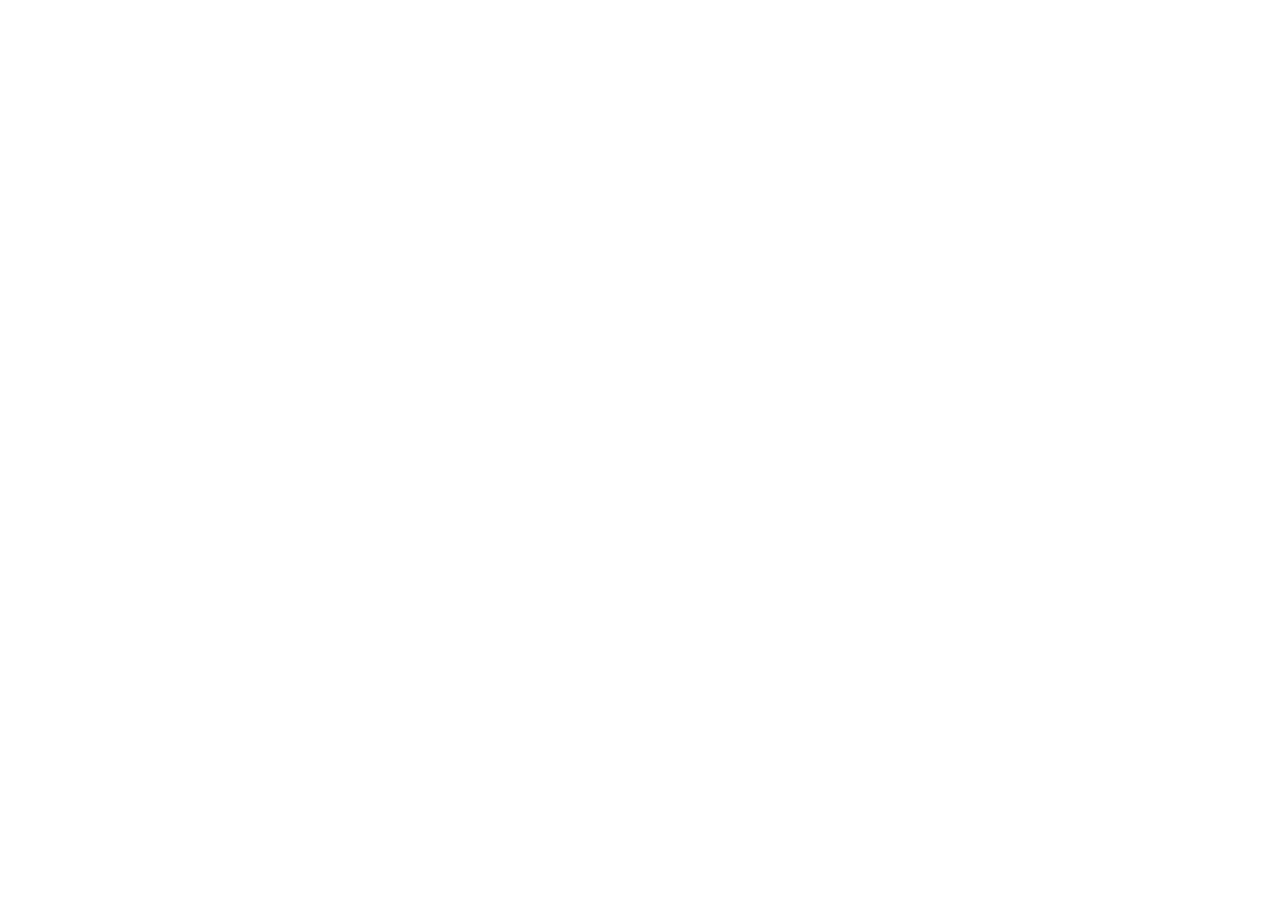
==== English/index.html @ a5859d83 "style: apply monitor scaling and positioning fixes to English layout to match French and German" ====
<!DOCTYPE html>
<html lang="es">
<head>
  <meta charset="UTF-8">
  <meta name="viewport" content="width=device-width, initial-scale=1.0">
  <!-- Permisos para dispositivos móviles -->
  <meta name="permissions" content="microphone">
  <meta name="mobile-web-app-capable" content="yes">
  <title>Spelling Bee 🐝</title>
  <link rel="preconnect" href="https://fonts.googleapis.com">
  <link rel="preconnect" href="https://fonts.gstatic.com" crossorigin>
  <link href="https://fonts.googleapis.com/css2?family=Outfit:wght@400;600;700;800;900&family=Space+Grotesk:wght@500;700&display=swap" rel="stylesheet">
  <script src="https://cdn.tailwindcss.com"></script>
  <script src="https://unpkg.com/react@18/umd/react.development.js" crossorigin></script>
  <script src="https://unpkg.com/react-dom@18/umd/react-dom.development.js" crossorigin></script>
  <script src="https://unpkg.com/@babel/standalone/babel.min.js"></script>
  <script src="https://code.responsivevoice.org/responsivevoice.js"></script>
  <script src="https://cdn.jsdelivr.net/npm/microsoft-cognitiveservices-speech-sdk@latest/distrib/browser/microsoft.cognitiveservices.speech.sdk.bundle-min.js"></script>
  <link rel="stylesheet" href="css/style.css?v=3.5">
</head>
<body>
  <div id="root"></div>
  <script src="js/app.js?v=3.9" defer></script>
  <script id="layout-config-data" type="application/json">
    {
      "hero": {
        "x": -193,
        "y": -135,
        "scale": 1.32
      },
      "cards": {
        "x": 27,
        "y": -110,
        "scale": 1.1
      },
      "bee": {
        "x": 528,
        "y": 525,
        "scale": 0.6
      },
      "designedWidth": 1440
    }
  </script>
</body>
</html>
---- English/css/style.css ----
@keyframes float {
  0%, 100% {
    transform: translateY(0px) rotate(0deg);
  }
  50% {
    transform: translateY(-10px) rotate(2deg);
  }
}

@keyframes wiggle {
  0%, 100% {
    transform: rotate(0deg);
  }
  25% {
    transform: rotate(1deg);
  }
  75% {
    transform: rotate(-1deg);
  }
}

.bee-container:hover .bee-emoji {
  animation: float 1s ease-in-out infinite, wiggle 0.5s ease-in-out infinite;
}

.hamburger-line {
  transition: all 0.3s ease;
}

.hamburger-open .hamburger-line:nth-child(1) {
  transform: rotate(45deg) translate(5px, 5px);
}

.hamburger-open .hamburger-line:nth-child(2) {
  opacity: 0;
}

.hamburger-open .hamburger-line:nth-child(3) {
  transform: rotate(-45deg) translate(7px, -6px);
}

@keyframes beeFloat {
  0%, 100% {
    transform: translateY(0px) rotate(0deg);
  }
  50% {
    transform: translateY(-15px) rotate(3deg);
  }
}

.animate-bee-float {
  animation: beeFloat 6s ease-in-out infinite;
}

@keyframes beeWiggle {
  0%, 100% {
    transform: translateY(0px) rotate(0deg);
  }
  50% {
    transform: translateY(-6px) rotate(6deg);
  }
}

.animate-bee-wiggle {
  animation: beeWiggle 2.5s ease-in-out infinite;
}

@keyframes starsMoving {
  0% {
    transform: translateX(0%);
  }
  100% {
    transform: translateX(100%);
  }
}

.night-field {
  background: #000000;
  position: relative;
  overflow: hidden;
  animation: moveUniverse 90s ease-in-out infinite alternate;
  width: 100%;
  height: 100%;
  border-radius: 50%;
}

.night-field::before {
  content: '•                         •                         •                         •                         •                         •                         • •                         •                         •                         •                         •                         •                         •\A\A               •                         •                         •                         •                         •                         •               •                         •                         •                         •                         •                         •\A\A•                         •                         •                         •                         •                         •                         • •                         •                         •                         •                         •                         •                         •\A\A                         •                         •                         •                         •                         •                         •                         •                         •                         •                         •                         •\A\A•                         •                         •                         •                         • •                         •                         •                         •                         •\A\A               •                         •                         •                         •                         •               •                         •                         •                         •                         •\A\A•                         •                         •                         •                         •                         •                         • •                         •                         •                         •                         •                         •                         •\A\A                         •                         •                         •                         •                         •                         •                         •                         •                         •                         •                         •\A\A•                         •                         •                         •                         •                         • •                         •                         •                         •                         •                         •\A\A               •                         •                         •                         •                         •               •                         •                         •                         •                         •\A\A•                         •                         •                         •                         •                         •                         • •                         •                         •                         •                         •                         •                         •\A\A                         •                         •                         •                         •                         •                         •                         •                         •                         •                         •                         •\A\A•                         •                         •                         •                         • •                         •                         •                         •                         •\A\A               •                         •                         •                         •                         •               •                         •                         •                         •                         •\A\A•                         •                         •                         •                         •                         •                         • •                         •                         •                         •                         •                         •                         •\A\A                         •                         •                         •                         •                         •                         •                         •                         •                         •                         •                         •\A\A•                         •                         •                         •                         •                         • •                         •                         •                         •                         •                         •\A\A               •                         •                         •                         •                         •               •                         •                         •                         •                         •\A\A•                         •                         •                         •                         •                         •                         • •                         •                         •                         •                         •                         •                         •\A\A                         •                         •                         •                         •                         •                         •                         •                         •                         •                         •                         •\A\A•                         •                         •                         •                         • •                         •                         •                         •                         •\A\A               •                         •                         •                         •                         •               •                         •                         •                         •                         •\A\A•                         •                         •                         •                         •                         •                         • •                         •                         •                         •                         •                         •                         •\A\A                         •                         •                         •                         •                         •                         •                         •                         •                         •                         •                         •\A\A•                         •                         •                         •                         •                         • •                         •                         •                         •                         •                         •\A\A               •                         •                         •                         •                         •               •                         •                         •                         •                         •\A\A•                         •                         •                         •                         •                         •                         • •                         •                         •                         •                         •                         •                         •\A\A                         •                         •                         •                         •                         •                         •                         •                         •                         •                         •                         •\A\A•                         •                         •                         •                         • •                         •                         •                         •                         •\A\A               •                         •                         •                         •                         •               •                         •                         •                         •                         •\A\A•                         •                         •                         •                         •                         •                         • •                         •                         •                         •                         •                         •                         •\A\A                         •                         •                         •                         •                         •                         •                         •                         •                         •                         •                         •';
  position: absolute;
  top: 0%;
  left: 0%;
  width: 100%;
  height: 100%;
  font-size: 0.6rem;
  color: white;
  opacity: 0.8;
  animation: starsMoving 120s linear infinite;
  pointer-events: none;
  white-space: pre;
  text-shadow: 0 0 6px rgba(255, 255, 255, 0.6);
  z-index: 1;
  line-height: 2;
}

@keyframes starsMoving {
  0% {
    transform: translateX(0%);
  }
  100% {
    transform: translateX(45%);
  }
}

.night-field::after {
  content: '';
  position: absolute;
  bottom: 0;
  left: 0;
  width: 100%;
  height: 25%;
  background: linear-gradient(to top, #4a7c23 0%, #4a7c23 70%, #5d8f2a 100%);
  border-radius: 0 0 50% 50%;
  z-index: 3;
  display: block;
}

@keyframes grassSway {
  0%, 100% {
    transform: translateY(0px) rotate(0deg);
  }
  25% {
    transform: translateY(-2px) rotate(0.5deg);
  }
  50% {
    transform: translateY(-1px) rotate(-0.5deg);
  }
  75% {
    transform: translateY(-3px) rotate(0.3deg);
  }
}

@keyframes modalGrow {
  0% {
    transform: scale(0.3);
    opacity: 0;
  }
  50% {
    transform: scale(1.05);
    opacity: 0.8;
  }
  100% {
    transform: scale(1);
    opacity: 1;
  }
}

@keyframes slideInRight {
  from {
    transform: translateX(100%);
    opacity: 0;
  }
  to {
    transform: translateX(0);
    opacity: 1;
  }
}

@keyframes fadeIn {
  from { opacity: 0; }
  to { opacity: 1; }
}

@keyframes slideUp {
  from {
    transform: translateY(50px);
    opacity: 0;
  }
  to {
    transform: translateY(0);
    opacity: 1;
  }
}

@keyframes menuSlideUp {
  from { transform: translateY(10px); opacity: 0; }
  to { transform: translateY(0); opacity: 1; }
}
@keyframes menuSlideDown {
  from { transform: translateY(-10px); opacity: 0; }
  to { transform: translateY(0); opacity: 1; }
}

.animate-slideUp {
  animation: menuSlideUp 0.2s ease-out forwards;
}
.animate-slideDown {
  animation: menuSlideDown 0.2s ease-out forwards;
}

.help-button-container {
  position: fixed;
  bottom: 20px;
  right: 20px;
  z-index: 1000;
  transition: all 0.3s cubic-bezier(0.175, 0.885, 0.32, 1.275);
}

.help-button-docked {
  right: -30px;
  opacity: 0.6;
}

.help-button-docked:hover {
  right: -10px;
  opacity: 1;
}

.help-option-btn {
  transition: all 0.2s ease;
}

.help-option-btn:hover {
  transform: scale(1.05);
}

:root {
  --bg-image: url('../img/noche.png');
  --bg-opacity: 1;
  --effect-speed: 1;
  --bee-opacity: 1;
  --sparkles-brightness: 1;
  --sky-opacity: 1;
}

/* === PIXEL-PERFECT PREMIUM MOCKUP STYLE SYSTEM === */

@keyframes moveUniverse {
  0% { background-position: center bottom; background-size: cover; transform: scale(1); }
  50% { background-position: center top; background-size: cover; transform: scale(1.06); }
  100% { background-position: center bottom; background-size: cover; transform: scale(1); }
}

@keyframes moveUniverseMobile {
  0% { background-position: center center; background-size: cover; transform: scale(1); }
  50% { background-position: center center; background-size: cover; transform: scale(1.1); }
  100% { background-position: center center; background-size: cover; transform: scale(1); }
}

.spelling-home-bg {
  background-color: #000000;
  font-family: 'Outfit', sans-serif;
  overflow-x: hidden;
  position: relative;
  color: #ffffff;
  min-height: 100vh;
  isolation: isolate;
}

.spelling-home-bg::after {
  content: '';
  position: fixed;
  inset: 0;
  background-image: var(--bg-image);
  background-size: cover;
  background-position: center bottom;
  background-repeat: no-repeat;
  opacity: var(--bg-opacity);
  animation: moveUniverse calc(150s / var(--effect-speed)) linear infinite alternate;
  z-index: -1;
  pointer-events: none;
  /* GPU hardware acceleration to completely eliminate mobile scroll tick/flicker */
  transform: translate3d(0, 0, 0);
  will-change: transform;
  -webkit-backface-visibility: hidden;
  backface-visibility: hidden;
}

@media (max-width: 1023px) {
  .spelling-home-bg::after {
    bottom: -80px; /* Evite saltos/parpadeos en celular al ocultarse la barra de navegación */
    background-position: center center;
    background-size: cover;
    animation: moveUniverseMobile calc(150s / var(--effect-speed)) linear infinite alternate;
    /* Disable scale transform on mobile to completely prevent WebKit layers collision and missing texts */
    transform: none !important;
    will-change: auto;
  }
}

/* Ambient Glow behind right panel */
.spelling-home-bg::before {
  content: '';
  position: fixed;
  inset: 0;
  background: radial-gradient(circle at 80% 50%, rgba(139, 92, 246, 0.08) 0%, transparent 50%),
              radial-gradient(circle at 20% 80%, rgba(38, 198, 218, 0.05) 0%, transparent 45%);
  pointer-events: none;
  z-index: 0;
}

.main-title {
  font-family: 'Outfit', sans-serif;
  font-weight: 900;
  letter-spacing: 0.03em;
  filter: drop-shadow(0 2px 15px rgba(255, 255, 255, 0.05));
  /* Force GPU rendering to prevent disappearing texts on mobile scrolling */
  transform: translate3d(0, 0, 0);
  -webkit-backface-visibility: hidden;
  backface-visibility: hidden;
}

/* Individual Nav Items Hover & Active Animation */
.nav-item-btn-glass {
  border-radius: 12px;
  border: 1px solid transparent;
  transition: all 0.3s cubic-bezier(0.165, 0.84, 0.44, 1);
}
.nav-item-btn-glass:hover,
.nav-item-btn-glass.active-nav-btn {
  background: var(--color-theme-alpha, rgba(255, 255, 255, 0.1));
  backdrop-filter: blur(10px);
  -webkit-backdrop-filter: blur(10px);
  border-color: var(--color-theme, rgba(255, 255, 255, 0.15));
  box-shadow: 0 4px 15px rgba(0, 0, 0, 0.2), 0 0 15px var(--color-theme-alpha, transparent);
  color: var(--color-theme, #ffffff) !important;
  text-shadow: 0 0 10px var(--color-theme-alpha, transparent);
}
.nav-item-btn-glass.active-nav-btn {
  transform: translateY(0) scale(1);
}
.nav-item-btn-glass:hover {
  transform: translateY(-2px) scale(1.05);
}

/* Active Nav Indicator */
.active-nav-indicator {
  position: relative;
  color: #ffffff !important;
}

/* Floating Capsule Header (Top Navigation) */
.floating-nav-capsule {
  background: rgba(255, 255, 255, 0.05);
  border: 1px solid rgba(255, 255, 255, 0.1);
  backdrop-filter: blur(24px);
  -webkit-backdrop-filter: blur(24px);
  border-radius: 20px;
  box-shadow: 0 10px 40px rgba(0, 0, 0, 0.3), inset 0 1px 0 rgba(255, 255, 255, 0.05);
  margin: 16px auto 0;
  width: calc(100% - 24px);
  max-width: 1400px;
  transition: all 0.4s cubic-bezier(0.165, 0.84, 0.44, 1);
}
/* Admin Button Glass Capsule */
.btn-admin-glass {
  background: rgba(255, 255, 255, 0.03);
  border: 1px solid rgba(255, 255, 255, 0.08);
  color: rgba(255, 255, 255, 0.85);
  padding: 7px 18px;
  font-family: 'Space Grotesk', sans-serif;
  font-weight: 700;
  font-size: 0.85rem;
  letter-spacing: 0.05em;
  border-radius: 9999px;
  display: flex;
  align-items: center;
  gap: 8px;
  transition: all 0.3s ease;
  cursor: pointer;
  backdrop-filter: blur(5px);
  -webkit-backdrop-filter: blur(5px);
}
.btn-admin-glass:hover {
  background: rgba(255, 255, 255, 0.1);
  border-color: #ffffff;
  color: #ffffff;
  box-shadow: 0 0 15px rgba(255, 255, 255, 0.15);
  transform: translateY(-1px);
}

/* Hero Glass Action Button (Pill Capsule) */
.btn-hero-contest-glass {
  background: rgba(255, 255, 255, 0.1);
  border: 1px solid rgba(255, 255, 255, 0.2);
  backdrop-filter: blur(20px);
  -webkit-backdrop-filter: blur(20px);
  box-shadow: 0 8px 32px 0 rgba(0, 0, 0, 0.37);
  color: #ffffff;
  padding: 20px 48px;
  font-family: 'Space Grotesk', sans-serif;
  font-weight: 800;
  font-size: 1.25rem;
  letter-spacing: 0.05em;
  border-radius: 9999px;
  display: flex;
  align-items: center;
  gap: 12px;
  transition: all 0.3s cubic-bezier(0.165, 0.84, 0.44, 1);
  cursor: pointer;
  width: fit-content;
}
.btn-hero-contest-glass:hover {
  border-color: #FFB300;
  color: #FFB300;
  box-shadow: 0 15px 35px rgba(255, 179, 0, 0.25), 0 0 20px rgba(255, 179, 0, 0.2);
  transform: translateY(-3px);
  background: rgba(255, 255, 255, 0.15);
}

/* 3D Bee Foreground Layer */
.pasture-bee-wrapper {
  position: absolute;
  bottom: 0;
  left: 0;
  width: 100%;
  height: 100%;
  z-index: 1005;
  pointer-events: none;
  background-image: url('../img/Abeja.png');
  background-size: cover;
  background-position: center bottom;
  background-repeat: no-repeat;
}

@media (min-width: 1024px) {
  .pasture-bee-wrapper {
    width: 100%;
    height: 100%;
    background-size: 38% auto;
    background-position: 12% 50%;
  }
}

/* Sleek Rounded Glassmorphic Cards (Right Menu Cards) */
.rounded-glass-card {
  background: rgba(255, 255, 255, 0.08);
  border: 1px solid rgba(255, 255, 255, 0.15);
  backdrop-filter: blur(24px);
  -webkit-backdrop-filter: blur(24px);
  box-shadow: 0 8px 32px 0 rgba(0, 0, 0, 0.37);
  border-radius: 20px;
  width: 100%;
  height: auto;
  min-height: 110px;
  padding: 16px 34px;
  display: flex;
  align-items: center;
  justify-content: space-between;
  gap: 16px;
  transition: all 0.4s cubic-bezier(0.165, 0.84, 0.44, 1);
  cursor: pointer;
  position: relative;
  overflow: hidden;
  animation: moveUniverse 90s ease-in-out infinite alternate;
}

/* Glowing hover border and shadows for each category */
.card-contest-glow {
  --color-theme: #BA68C8; /* Purple */
  --color-theme-alpha: rgba(186, 104, 200, 0.15);
}
.card-training-glow {
  --color-theme: #29B6F6; /* Blue */
  --color-theme-alpha: rgba(41, 182, 246, 0.15);
}
.card-instructions-glow {
  --color-theme: #26A69A; /* Green/Emerald */
  --color-theme-alpha: rgba(38, 166, 154, 0.15);
}
.card-winners-glow {
  --color-theme: #FFD54F; /* Gold */
  --color-theme-alpha: rgba(255, 213, 79, 0.15);
}

.rounded-glass-card:hover {
  transform: translateX(-6px) scale(1.01);
  border-color: var(--color-theme);
  box-shadow: 0 20px 45px rgba(0, 0, 0, 0.45), 
              0 0 25px var(--color-theme-alpha);
  background: rgba(12, 9, 30, 0.45);
}

/* Hexagonal Badge for Left Icon - Transparent Wrapper Container */
.badge-hex {
  width: 76px;
  height: 76px;
  display: flex;
  align-items: center;
  justify-content: center;
  transition: all 0.3s ease;
  flex-shrink: 0;
  position: relative;
}

/* No background, no border, no transform on outer container to prevent mismatch */
.rounded-glass-card:hover .badge-hex {
  background: none;
  border-color: transparent;
}

/* Physical image icon styling inside the hexagon - Balanced scale */
.badge-hex-img {
  position: absolute;
  top: 50%;
  left: 50%;
  transform: translate(-50%, -50%);
  width: 154px !important; /* Active colored hexagon will be 58px wide, beautifully proportioned */
  height: 103px !important;
  max-width: none !important;
  max-height: none !important;
  object-fit: contain;
  filter: drop-shadow(0 4px 8px rgba(0, 0, 0, 0.4));
  transition: all 0.4s cubic-bezier(0.165, 0.84, 0.44, 1);
}

/* Micro-animation: rotate, scale, and add vibrant neon theme-colored glow directly wrapping the PNG shape */
.rounded-glass-card:hover .badge-hex-img {
  transform: translate(-50%, -50%) scale(1.15) rotate(12deg);
  filter: drop-shadow(0 0 14px var(--color-theme)) drop-shadow(0 4px 10px rgba(0, 0, 0, 0.5));
}

/* Circle Arrow Button (Right) */
.arrow-circle {
  width: 48px;
  height: 48px;
  border-radius: 50%;
  border: 1px solid rgba(255,255,255,0.12);
  color: var(--color-theme);
  display: flex;
  align-items: center;
  justify-content: center;
  font-size: 1.25rem;
  transition: all 0.3s ease;
  flex-shrink: 0;
}

.rounded-glass-card:hover .arrow-circle {
  background: var(--color-theme);
  border-color: var(--color-theme);
  color: #000000;
  box-shadow: 0 0 8px var(--color-theme);
  transform: scale(1.08);
}

.card-title-txt {
  font-family: 'Space Grotesk', sans-serif;
  font-weight: 800;
  font-size: 1.75rem;
  color: var(--color-theme);
  letter-spacing: 0.02em;
  line-height: 1.1;
  margin-bottom: 6px;
  text-transform: uppercase;
  transition: all 0.3s ease;
}

.card-desc-txt {
  font-family: 'Outfit', sans-serif;
  font-weight: 500;
  font-size: 1.1rem;
  color: rgba(255,255,255,0.65);
  line-height: 1.35;
  transition: all 0.3s ease;
}

.rounded-glass-card:hover .card-desc-txt {
  color: rgba(255,255,255,0.85);
}

/* Sparkles twinkling star animation */
@keyframes floatStar {
  0%, 100% { opacity: 0.2; transform: translate(0, 0) scale(0.8); }
  50% { opacity: 0.95; transform: translate(var(--dx), var(--dy)) scale(1.3); filter: drop-shadow(0 0 4px rgba(255,255,255,0.8)); }
}

.star-element {
  position: absolute;
  background-color: #ffffff;
  border-radius: 50%;
  animation: floatStar calc(var(--speed) / var(--effect-speed)) ease-in-out infinite;
  pointer-events: none;
  opacity: calc(0.45 * var(--sky-opacity));
  z-index: 1;
}

/* Fireflies floating overlay */
@keyframes floatFirefly {
  0% { transform: translate(0, 0) scale(0.6); opacity: 0; filter: drop-shadow(0 0 5px #d4ff00); }
  15% { opacity: 0.85; filter: drop-shadow(0 0 15px #ffffff); }
  50% { opacity: 1; filter: drop-shadow(0 0 25px #ffffff); box-shadow: 0 0 10px #ffffff; }
  85% { opacity: 0.85; filter: drop-shadow(0 0 5px #d4ff00); }
  100% { transform: translate(var(--dx), var(--dy)) scale(1.15); opacity: 0; filter: drop-shadow(0 0 5px #d4ff00); }
}

.firefly-element {
  position: absolute;
  width: 5px;
  height: 5px;
  border-radius: 50%;
  background: radial-gradient(circle, #ffffff 0%, rgba(212,255,0,0) 80%);
  filter: drop-shadow(0 0 5px #d4ff00) drop-shadow(0 0 8px rgba(212,255,0,0.4)) brightness(var(--sparkles-brightness));
  animation: floatFirefly calc(var(--speed) / var(--effect-speed)) ease-in-out infinite;
  pointer-events: none;
  z-index: 2;
}

/* Comets Animation */
@keyframes shootingComet {
  0% { transform: translate(150vw, -50vh) rotate(35deg); opacity: 1; }
  15% { transform: translate(-50vw, 150vh) rotate(35deg); opacity: 0; }
  100% { transform: translate(-50vw, 150vh) rotate(35deg); opacity: 0; }
}

.comet-element {
  position: absolute;
  width: 250px;
  height: 3px;
  background: linear-gradient(90deg, rgba(255,255,255,1) 0%, rgba(255,255,255,0) 100%);
  border-radius: 50%;
  filter: drop-shadow(0 0 10px #ffffff) drop-shadow(0 0 20px #29B6F6);
  animation: shootingComet calc(var(--speed) / var(--effect-speed)) linear infinite;
  pointer-events: none;
  z-index: 1;
  opacity: calc(0 * var(--sky-opacity)); /* Uses animation opacity normally, but multiplied won't work in keyframes if it overrides. We will handle comet visibility in JS instead or use display:none via CSS variable. */
}

/* Bottom footer bar */
.footer-wrapper {
  background: transparent;
  border: none;
  height: 60px;
  display: flex;
  align-items: center;
  justify-content: center;
  z-index: 100;
  position: absolute;
  bottom: 12px;
  left: 0;
  width: 100%;
  padding: 0 24px;
  pointer-events: none;
}

@media (max-width: 1023px) {
  .footer-wrapper {
    position: relative;
    bottom: auto;
    margin-top: 32px;
    padding-bottom: 24px;
    height: auto;
  }
}

/* Bottom Capsules Styles */
.footer-quote-capsule {
  background: rgba(8, 6, 20, 0.4);
  border: 1px solid rgba(255, 255, 255, 0.08);
  backdrop-filter: blur(15px);
  -webkit-backdrop-filter: blur(15px);
  border-radius: 9999px;
  padding: 8px 24px;
  display: flex;
  align-items: center;
  justify-content: center;
  box-shadow: 0 10px 30px rgba(0, 0, 0, 0.25);
  pointer-events: auto;
}

.footer-quote {
  font-size: 0.82rem;
  font-family: 'Outfit', sans-serif;
  color: rgba(255,255,255,0.7);
  display: flex;
  align-items: center;
  gap: 6px;
}

.footer-quote span.qt {
  color: #FFD54F;
  font-size: 1.1rem;
  font-weight: 900;
}

.online-badge-capsule {
  background: rgba(8, 6, 20, 0.4);
  border: 1px solid rgba(255, 255, 255, 0.08);
  backdrop-filter: blur(15px);
  -webkit-backdrop-filter: blur(15px);
  border-radius: 9999px;
  padding: 8px 20px;
  display: flex;
  align-items: center;
  gap: 8px;
  font-family: 'Space Grotesk', sans-serif;
  font-weight: 700;
  font-size: 0.72rem;
  letter-spacing: 0.05em;
  color: rgba(255, 255, 255, 0.7);
  box-shadow: 0 10px 30px rgba(0, 0, 0, 0.25);
  pointer-events: auto;
}

@keyframes pulse-green {
  0% { transform: scale(0.95); box-shadow: 0 0 0 0 rgba(38, 166, 154, 0.7); }
  70% { transform: scale(1); box-shadow: 0 0 0 6px rgba(38, 166, 154, 0); }
  100% { transform: scale(0.95); box-shadow: 0 0 0 0 rgba(38, 166, 154, 0); }
}

.online-dot {
  width: 7px;
  height: 7px;
  border-radius: 50%;
  background-color: #26A69A;
  box-shadow: 0 0 8px #26A69A;
  animation: pulse-green 2s infinite;
}

/* Help Circular Button (Bottom Right) */
.help-circle-glass {
  width: 42px;
  height: 42px;
  border-radius: 50%;
  background: rgba(8, 6, 20, 0.4);
  border: 1px solid rgba(255, 255, 255, 0.08);
  backdrop-filter: blur(15px);
  -webkit-backdrop-filter: blur(15px);
  color: #ffffff;
  display: flex;
  align-items: center;
  justify-content: center;
  font-size: 1.1rem;
  font-weight: 700;
  box-shadow: 0 10px 30px rgba(0, 0, 0, 0.25);
  transition: all 0.3s ease;
  cursor: pointer;
  pointer-events: auto;
}
.help-circle-glass:hover {
  background: rgba(255, 255, 255, 0.1);
  border-color: #ffffff;
  transform: scale(1.08);
  box-shadow: 0 12px 35px rgba(255, 255, 255, 0.1);
}

/* Day Mode Overrides */
.day-mode .rounded-glass-card {
  background: rgba(0, 0, 0, 0.45) !important;
  border: 1px solid rgba(0, 0, 0, 0.6) !important;
}
.day-mode .rounded-glass-card:hover {
  background: rgba(0, 0, 0, 0.65) !important;
}
.day-mode .hero-text-sub {
  color: rgba(255,255,255,0.95) !important;
  text-shadow: 0 2px 8px rgba(0,0,0,0.9);
  font-weight: 800;
}
.day-mode .hero-text-desc {
  color: rgba(255,255,255,0.95) !important;
  text-shadow: 0 1px 6px rgba(0,0,0,0.8);
  font-weight: 600;
}

.day-mode .floating-nav-capsule {
  background: rgba(12, 10, 24, 0.35) !important;
  border-color: rgba(255, 255, 255, 0.15) !important;
  box-shadow: 0 10px 40px rgba(0, 0, 0, 0.2), inset 0 1px 0 rgba(255, 255, 255, 0.1) !important;
}

/* === MOBILE RESPONSIVE OPTIMIZATIONS === */
@media (max-width: 1023px) {
  /* Scale down the container spacing & paddings */
  .rounded-glass-card {
    padding: 12px 18px !important;
    min-height: 80px !important;
    gap: 12px !important;
    border-radius: 16px !important;
  }

  /* Make badge container smaller */
  .badge-hex {
    width: 48px !important;
    height: 48px !important;
  }

  /* Make the image inside the badge match the smaller badge size */
  .badge-hex-img {
    width: 90px !important;
    height: 60px !important;
  }

  /* Scale down the card title so long words (like INSTRUCTIONS, ENTRAÎNEMENT) fit */
  .card-title-txt {
    font-size: 1.3rem !important;
    margin-bottom: 2px !important;
  }

  /* Scale down description text to wrap nicely */
  .card-desc-txt {
    font-size: 0.85rem !important;
    line-height: 1.25 !important;
  }

  /* Make the action button more compact to save vertical space */
  .btn-hero-contest-glass {
    padding: 12px 24px !important;
    font-size: 1rem !important;
    gap: 8px !important;
  }

  /* Scale down the arrow circle */
  .arrow-circle {
    width: 32px !important;
    height: 32px !important;
    font-size: 0.95rem !important;
  }
}
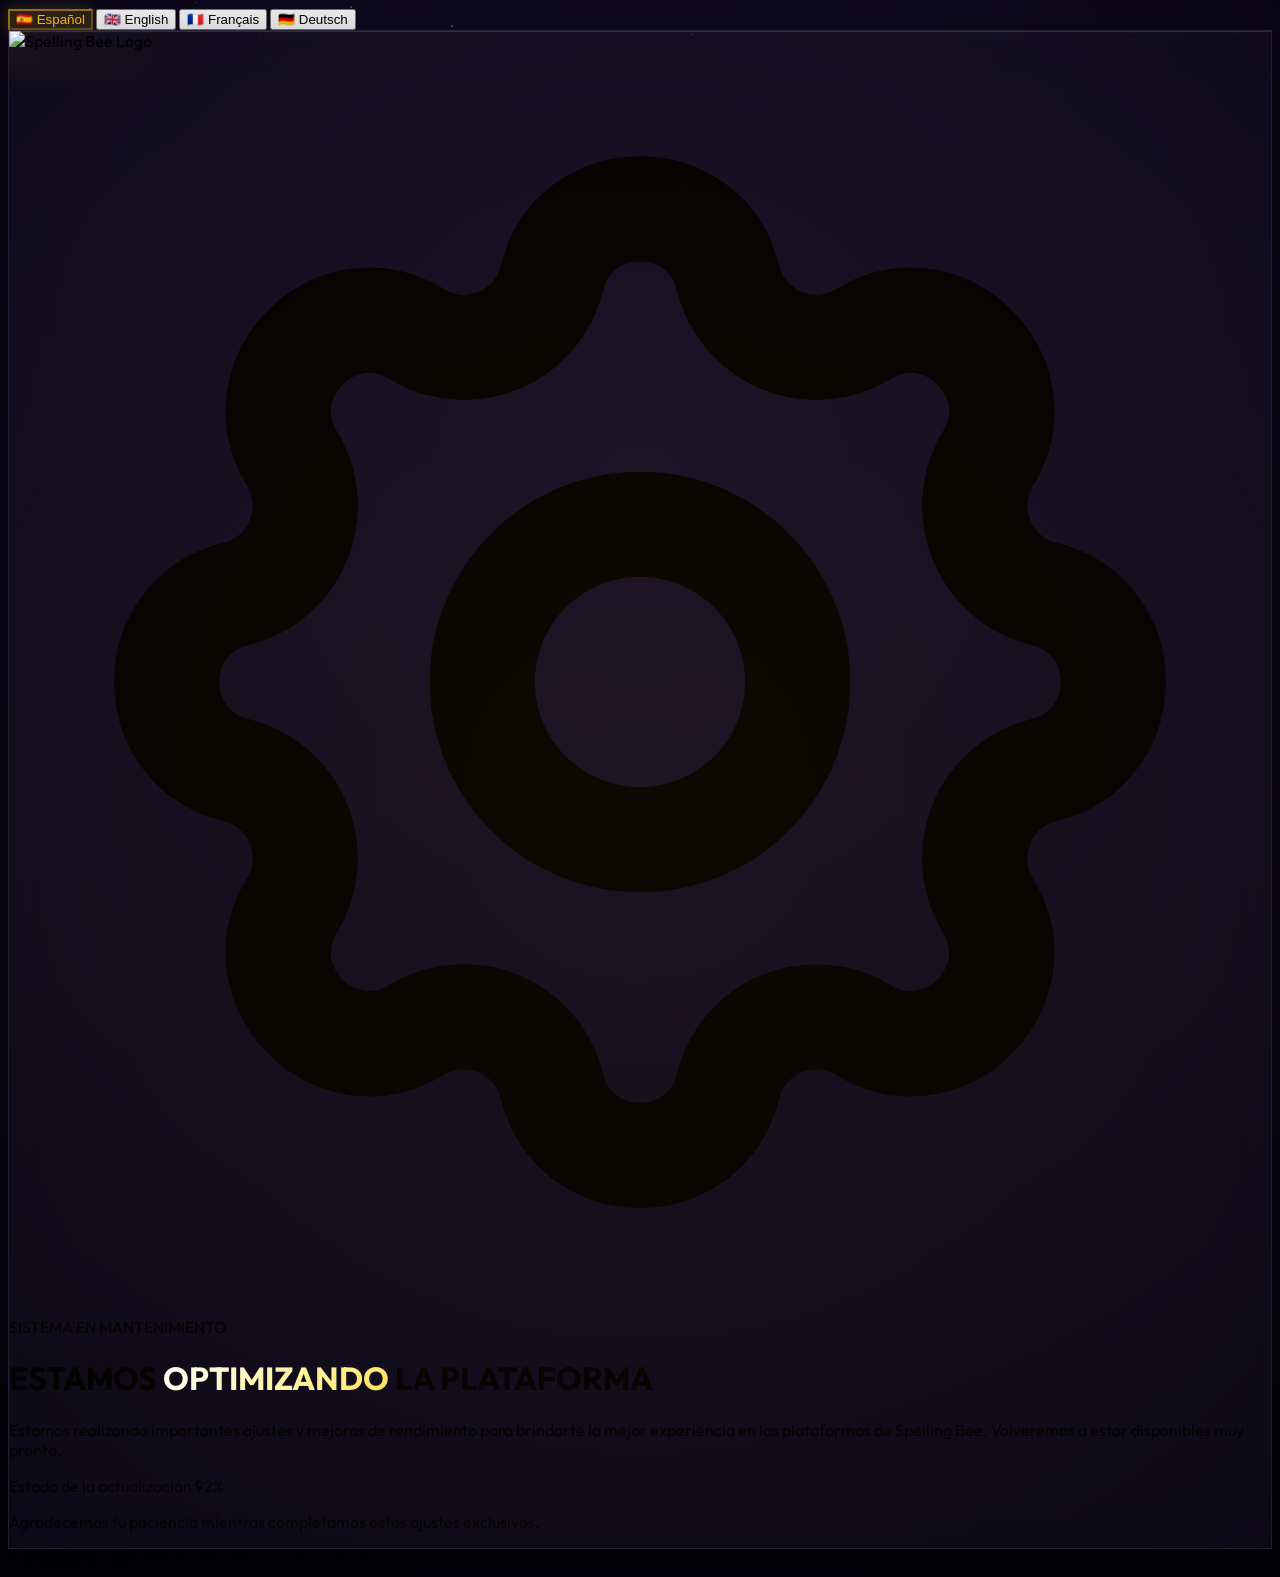
==== commit b66ae740: "chore: enable premium multilingual maintenance mode and secure subfolder redirects" ====
--- a/English/index.html
+++ b/English/index.html
@@ -2,44 +2,13 @@
 <html lang="es">
 <head>
   <meta charset="UTF-8">
-  <meta name="viewport" content="width=device-width, initial-scale=1.0">
-  <!-- Permisos para dispositivos móviles -->
-  <meta name="permissions" content="microphone">
-  <meta name="mobile-web-app-capable" content="yes">
-  <title>Spelling Bee 🐝</title>
-  <link rel="preconnect" href="https://fonts.googleapis.com">
-  <link rel="preconnect" href="https://fonts.gstatic.com" crossorigin>
-  <link href="https://fonts.googleapis.com/css2?family=Outfit:wght@400;600;700;800;900&family=Space+Grotesk:wght@500;700&display=swap" rel="stylesheet">
-  <script src="https://cdn.tailwindcss.com"></script>
-  <script src="https://unpkg.com/react@18/umd/react.development.js" crossorigin></script>
-  <script src="https://unpkg.com/react-dom@18/umd/react-dom.development.js" crossorigin></script>
-  <script src="https://unpkg.com/@babel/standalone/babel.min.js"></script>
-  <script src="https://code.responsivevoice.org/responsivevoice.js"></script>
-  <script src="https://cdn.jsdelivr.net/npm/microsoft-cognitiveservices-speech-sdk@latest/distrib/browser/microsoft.cognitiveservices.speech.sdk.bundle-min.js"></script>
-  <link rel="stylesheet" href="css/style.css?v=3.5">
+  <meta http-equiv="refresh" content="0; url=../index.html">
+  <title>Redirigiendo a Mantenimiento...</title>
+  <script>
+    window.location.href = "../index.html";
+  </script>
 </head>
-<body>
-  <div id="root"></div>
-  <script src="js/app.js?v=3.9" defer></script>
-  <script id="layout-config-data" type="application/json">
-    {
-      "hero": {
-        "x": -193,
-        "y": -135,
-        "scale": 1.32
-      },
-      "cards": {
-        "x": 27,
-        "y": -110,
-        "scale": 1.1
-      },
-      "bee": {
-        "x": 528,
-        "y": 525,
-        "scale": 0.6
-      },
-      "designedWidth": 1440
-    }
-  </script>
+<body style="background:#080512; color:white; font-family:sans-serif; text-align:center; padding-top:20vh;">
+  <p>Redirigiendo a la página de mantenimiento...</p>
 </body>
 </html>
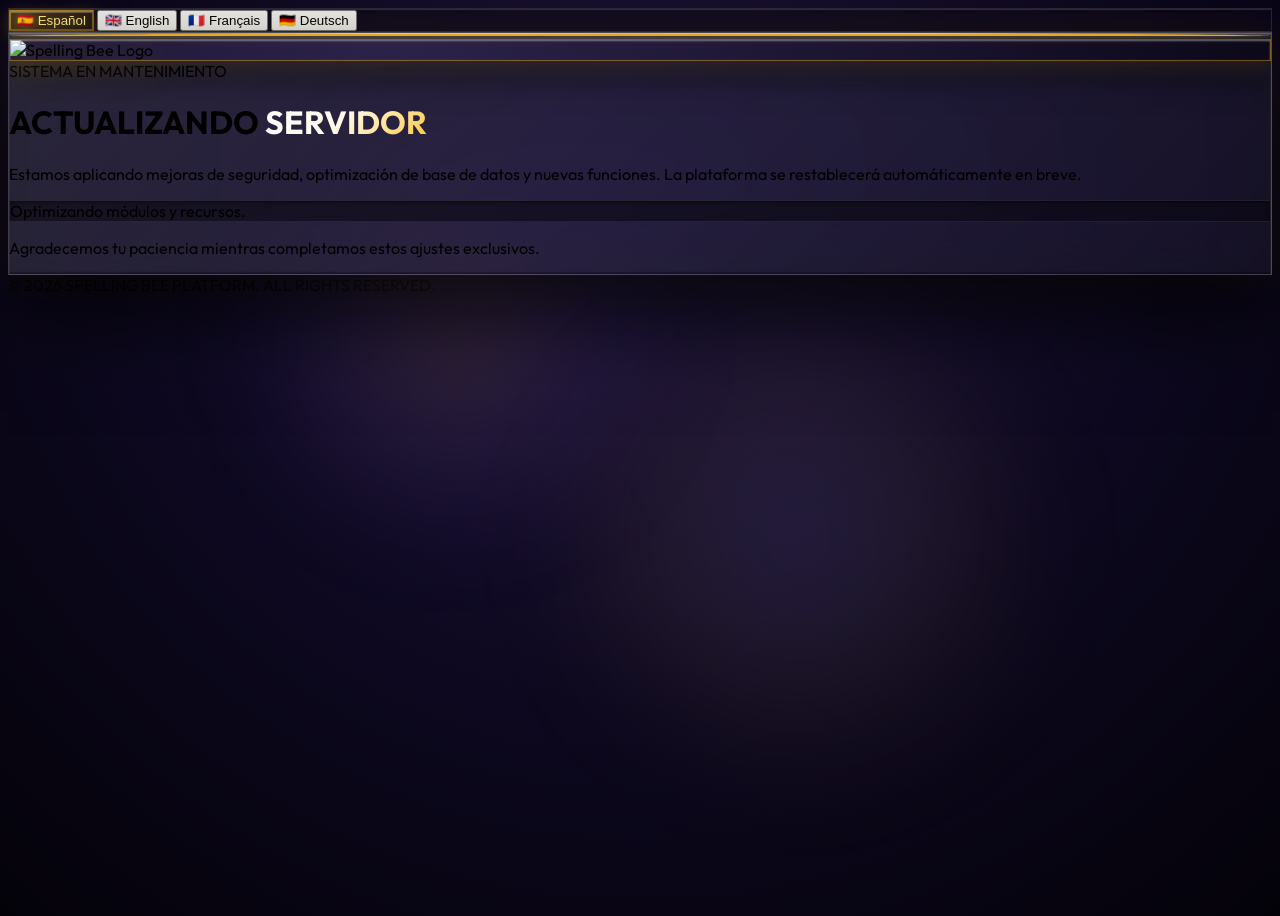
==== commit 66f62fd1: "style: implement Ceramic Glassmorphism aesthetic with specular highlights, multi-layer blur, and glo" ====
--- a/English/index.html
+++ b/English/index.html
@@ -2,13 +2,440 @@
 <html lang="es">
 <head>
   <meta charset="UTF-8">
-  <meta http-equiv="refresh" content="0; url=../index.html">
-  <title>Redirigiendo a Mantenimiento...</title>
+  <meta name="viewport" content="width=device-width, initial-scale=1.0">
+  <title>Mantenimiento en Curso | Spelling Bee 🐝</title>
+  <link rel="preconnect" href="https://fonts.googleapis.com">
+  <link rel="preconnect" href="https://fonts.gstatic.com" crossorigin>
+  <link href="https://fonts.googleapis.com/css2?family=Outfit:wght@300;400;600;700;800;900&family=Space+Grotesk:wght@500;700;800&display=swap" rel="stylesheet">
+  <script src="https://cdn.tailwindcss.com"></script>
+  <!-- Lucide Icons -->
+  <script src="https://unpkg.com/lucide@latest"></script>
+  
+  <style>
+    :root {
+      --gold-primary: #fbbf24;
+      --gold-glow: rgba(251, 191, 36, 0.45);
+      --ceramic-white: rgba(255, 255, 255, 0.08);
+    }
+
+    body {
+      font-family: 'Outfit', sans-serif;
+      background: radial-gradient(circle at 50% 20%, #1e153b 0%, #0d081f 55%, #040209 100%);
+      overflow-x: hidden;
+      min-height: 100vh;
+    }
+
+    /* Ambient Background Effects */
+    .star-bg {
+      position: absolute;
+      inset: 0;
+      pointer-events: none;
+      z-index: 0;
+      overflow: hidden;
+    }
+
+    .star {
+      position: absolute;
+      background-color: #ffffff;
+      border-radius: 50%;
+      opacity: 0.35;
+      animation: pulse var(--speed, 4s) ease-in-out infinite;
+    }
+
+    @keyframes pulse {
+      0%, 100% { transform: scale(1); opacity: 0.2; }
+      50% { transform: scale(2); opacity: 0.9; }
+    }
+
+    .firefly {
+      position: absolute;
+      width: 5px;
+      height: 5px;
+      background: rgba(251, 191, 36, 0.85);
+      border-radius: 50%;
+      filter: blur(1px);
+      box-shadow: 0 0 12px rgba(251, 191, 36, 1), 0 0 24px rgba(251, 191, 36, 0.6);
+      animation: floatUp var(--speed, 10s) ease-in-out infinite;
+      opacity: 0;
+    }
+
+    @keyframes floatUp {
+      0% { transform: translateY(105vh) translateX(0) scale(0.4); opacity: 0; }
+      15% { opacity: 1; }
+      85% { opacity: 1; }
+      100% { transform: translateY(-10vh) translateX(var(--dx, 50px)) scale(1.2); opacity: 0; }
+    }
+
+    /* Ambient Glowing Orbs */
+    .orb-1 {
+      position: absolute;
+      top: 15%;
+      left: 20%;
+      width: 400px;
+      height: 400px;
+      background: radial-gradient(circle, rgba(251, 191, 36, 0.15) 0%, rgba(139, 92, 246, 0.1) 45%, transparent 70%);
+      filter: blur(60px);
+      pointer-events: none;
+      animation: floatOrb 12s ease-in-out infinite alternate;
+    }
+
+    .orb-2 {
+      position: absolute;
+      bottom: 15%;
+      right: 20%;
+      width: 450px;
+      height: 450px;
+      background: radial-gradient(circle, rgba(99, 102, 241, 0.18) 0%, rgba(251, 191, 36, 0.08) 50%, transparent 70%);
+      filter: blur(70px);
+      pointer-events: none;
+      animation: floatOrb 15s ease-in-out infinite alternate-reverse;
+    }
+
+    @keyframes floatOrb {
+      0% { transform: translate(0, 0) scale(1); }
+      100% { transform: translate(30px, -40px) scale(1.15); }
+    }
+
+    /* Ceramic Glassmorphism Main Card */
+    .ceramic-glass-card {
+      background: linear-gradient(135deg, rgba(255, 255, 255, 0.12) 0%, rgba(255, 255, 255, 0.03) 100%), rgba(15, 11, 28, 0.65);
+      backdrop-filter: blur(32px) saturate(180%);
+      -webkit-backdrop-filter: blur(32px) saturate(180%);
+      border: 1px solid rgba(255, 255, 255, 0.18);
+      box-shadow: 
+        0 40px 80px rgba(0, 0, 0, 0.75),
+        inset 0 1.5px 1.5px rgba(255, 255, 255, 0.35),
+        inset 0 -1.5px 1.5px rgba(0, 0, 0, 0.5),
+        0 0 40px rgba(251, 191, 36, 0.08);
+      position: relative;
+      overflow: hidden;
+      transition: border-color 0.5s ease, box-shadow 0.5s ease;
+    }
+
+    /* Shiny Light Reflection on Card Edge */
+    .ceramic-glass-card::before {
+      content: '';
+      position: absolute;
+      top: 0;
+      left: 0;
+      right: 0;
+      height: 1px;
+      background: linear-gradient(90deg, transparent 0%, rgba(255, 255, 255, 0.5) 30%, rgba(251, 191, 36, 0.8) 50%, rgba(255, 255, 255, 0.5) 70%, transparent 100%);
+      pointer-events: none;
+    }
+
+    /* Inner Glass Container */
+    .inner-glass {
+      background: rgba(8, 5, 18, 0.55);
+      backdrop-filter: blur(16px);
+      -webkit-backdrop-filter: blur(16px);
+      border: 1px solid rgba(255, 255, 255, 0.08);
+      box-shadow: inset 0 2px 4px rgba(0, 0, 0, 0.4);
+    }
+
+    /* Ceramic Floating Bee Badge */
+    .ceramic-badge {
+      background: radial-gradient(circle at 30% 30%, rgba(45, 35, 75, 0.9), rgba(12, 8, 25, 0.95));
+      border: 1px solid rgba(251, 191, 36, 0.4);
+      box-shadow: 
+        0 12px 35px rgba(0, 0, 0, 0.6),
+        0 0 25px rgba(251, 191, 36, 0.25),
+        inset 0 1px 2px rgba(255, 255, 255, 0.4);
+    }
+
+    /* Floating Bee Logo */
+    .bee-logo {
+      animation: beeFloat 4s ease-in-out infinite;
+      filter: drop-shadow(0 10px 18px rgba(251, 191, 36, 0.45));
+    }
+
+    @keyframes beeFloat {
+      0%, 100% { transform: translateY(0px) rotate(0deg) scale(1); }
+      50% { transform: translateY(-8px) rotate(3deg) scale(1.03); }
+    }
+
+    /* Ceramic Ring Loader */
+    .ceramic-ring {
+      border: 3px solid rgba(255, 255, 255, 0.1);
+      border-top: 3px solid #fbbf24;
+      border-right: 3px solid rgba(251, 191, 36, 0.4);
+      border-radius: 50%;
+      animation: spinRing 1.4s cubic-bezier(0.65, 0, 0.35, 1) infinite;
+      box-shadow: 0 0 15px rgba(251, 191, 36, 0.3);
+    }
+
+    @keyframes spinRing {
+      0% { transform: rotate(0deg); }
+      100% { transform: rotate(360deg); }
+    }
+
+    /* Shimmer Text */
+    .title-shimmer {
+      background: linear-gradient(135deg, #ffffff 0%, #fffbeb 25%, #fbbf24 60%, #f59e0b 80%, #ffffff 100%);
+      background-size: 200% auto;
+      color: transparent;
+      -webkit-background-clip: text;
+      background-clip: text;
+      animation: shine 4s linear infinite;
+    }
+
+    @keyframes shine {
+      to { background-position: 200% center; }
+    }
+
+    /* Ceramic Glass Language Switcher Tabs */
+    .ceramic-nav {
+      background: rgba(12, 8, 24, 0.6);
+      backdrop-filter: blur(20px);
+      -webkit-backdrop-filter: blur(20px);
+      border: 1px solid rgba(255, 255, 255, 0.12);
+      box-shadow: 0 10px 30px rgba(0, 0, 0, 0.5), inset 0 1px 1px rgba(255, 255, 255, 0.15);
+    }
+
+    .lang-btn {
+      transition: all 0.3s cubic-bezier(0.16, 1, 0.3, 1);
+      position: relative;
+      overflow: hidden;
+    }
+    .lang-btn.active {
+      background: linear-gradient(135deg, rgba(251, 191, 36, 0.25) 0%, rgba(251, 191, 36, 0.08) 100%);
+      border-color: rgba(251, 191, 36, 0.6);
+      color: #fef08a;
+      box-shadow: 0 4px 15px rgba(251, 191, 36, 0.25), inset 0 1px 1px rgba(255, 255, 255, 0.3);
+      text-shadow: 0 0 10px rgba(251, 191, 36, 0.4);
+    }
+
+    /* Animated Dynamic Loading Dots */
+    .loading-dots::after {
+      content: '.';
+      animation: dots 1.5s steps(5, end) infinite;
+    }
+    @keyframes dots {
+      0%, 20% { content: '.'; }
+      40% { content: '..'; }
+      60% { content: '...'; }
+      80%, 100% { content: ''; }
+    }
+
+    /* Fade Transition */
+    .fade-content {
+      transition: opacity 0.25s ease, transform 0.25s ease;
+    }
+    .fade-out {
+      opacity: 0;
+      transform: translateY(6px);
+    }
+  </style>
+</head>
+<body class="relative min-h-screen flex flex-col justify-between items-center text-white py-8 px-4 sm:px-6 lg:px-8">
+
+  <!-- Background Layer -->
+  <div class="star-bg" id="star-bg"></div>
+  <div class="orb-1"></div>
+  <div class="orb-2"></div>
+
+  <!-- Main Container -->
+  <main class="w-full max-w-3xl mx-auto flex-grow flex flex-col justify-center items-center z-10 my-auto">
+
+    <!-- Language Selector Navigation (Ceramic Glassmorphism) -->
+    <nav class="ceramic-nav flex flex-wrap justify-center gap-2 sm:gap-3 mb-8 p-2 rounded-2xl">
+      <button onclick="setLanguage('es')" id="btn-es" class="lang-btn active px-4 py-2 rounded-xl border border-transparent text-sm font-semibold flex items-center gap-2">
+        <span class="text-base">🇪🇸</span> Español
+      </button>
+      <button onclick="setLanguage('en')" id="btn-en" class="lang-btn px-4 py-2 rounded-xl border border-transparent text-sm font-semibold flex items-center gap-2 text-gray-400 hover:text-white">
+        <span class="text-base">🇬🇧</span> English
+      </button>
+      <button onclick="setLanguage('fr')" id="btn-fr" class="lang-btn px-4 py-2 rounded-xl border border-transparent text-sm font-semibold flex items-center gap-2 text-gray-400 hover:text-white">
+        <span class="text-base">🇫🇷</span> Français
+      </button>
+      <button onclick="setLanguage('de')" id="btn-de" class="lang-btn px-4 py-2 rounded-xl border border-transparent text-sm font-semibold flex items-center gap-2 text-gray-400 hover:text-white">
+        <span class="text-base">🇩🇪</span> Deutsch
+      </button>
+    </nav>
+
+    <!-- Ceramic Glassmorphic Maintenance Card -->
+    <div class="ceramic-glass-card w-full rounded-3xl p-8 sm:p-12 text-center flex flex-col items-center">
+      
+      <!-- Top Status Badge & Icon -->
+      <div class="relative mb-6">
+        <!-- Glowing Loader Ring Container around Bee Logo -->
+        <div class="absolute -inset-3 rounded-full ceramic-ring"></div>
+
+        <div class="ceramic-badge w-24 h-24 sm:w-28 sm:h-28 flex items-center justify-center rounded-full p-3 backdrop-blur-xl">
+          <img src="English/img/Abeja.png" onerror="this.onerror=null; this.src='../English/img/Abeja.png';" alt="Spelling Bee Logo" class="w-16 h-16 sm:w-20 sm:h-20 object-contain bee-logo">
+        </div>
+      </div>
+
+      <!-- Live Status Pill -->
+      <div class="inline-flex items-center gap-2 px-4 py-1.5 rounded-full bg-yellow-400/10 border border-yellow-400/40 text-yellow-300 text-xs font-bold uppercase tracking-wider mb-6 shadow-[0_0_15px_rgba(251,191,36,0.15)]">
+        <span class="w-2.5 h-2.5 rounded-full bg-yellow-400 animate-ping"></span>
+        <span id="status-pill">SISTEMA EN MANTENIMIENTO</span>
+      </div>
+
+      <!-- Dynamic Content Wrapper -->
+      <div id="content-area" class="fade-content w-full flex flex-col items-center">
+        <!-- Main Heading -->
+        <h1 id="main-title" class="text-3xl sm:text-5xl font-black tracking-tight mb-4 Space-Grotesk">
+          ACTUALIZANDO <span class="title-shimmer">SERVIDOR</span>
+        </h1>
+
+        <!-- Subtitle / Explanation -->
+        <p id="main-desc" class="text-gray-300 max-w-xl text-base sm:text-lg font-light leading-relaxed mb-8">
+          Estamos aplicando mejoras de seguridad, optimización de base de datos y nuevas funciones. La plataforma se restablecerá automáticamente en breve.
+        </p>
+
+        <!-- Inner Glass Loading Status Box -->
+        <div class="inner-glass w-full max-w-md rounded-2xl p-5 backdrop-blur-md mb-6 flex flex-col items-center">
+          <div class="flex items-center gap-3 text-sm font-semibold text-yellow-300 tracking-wide mb-3">
+            <i data-lucide="loader-2" class="w-5 h-5 animate-spin text-yellow-400"></i>
+            <span id="step-label" class="loading-dots">Optimizando módulos y recursos</span>
+          </div>
+
+          <!-- Pulsing Status Bar -->
+          <div class="w-full bg-black/60 rounded-full h-3 overflow-hidden p-0.5 border border-white/10 relative">
+            <div id="loading-bar" class="bg-gradient-to-r from-amber-500 via-yellow-400 to-yellow-200 h-full rounded-full transition-all duration-700 ease-out shadow-[0_0_12px_rgba(251,191,36,0.6)]" style="width: 55%;"></div>
+          </div>
+        </div>
+
+        <!-- Note -->
+        <p id="main-note" class="text-xs text-gray-400 font-light">
+          Agradecemos tu paciencia mientras completamos estos ajustes exclusivos.
+        </p>
+      </div>
+
+    </div>
+
+  </main>
+
+  <!-- Footer -->
+  <footer class="w-full text-center py-6 text-xs text-gray-500 font-light tracking-widest z-10">
+    &copy; 2026 SPELLING BEE PLATFORM. ALL RIGHTS RESERVED.
+  </footer>
+
+  <!-- Script for Dynamic Languages and Loader Steps -->
   <script>
-    window.location.href = "../index.html";
+    // Initialize Lucide Icons
+    lucide.createIcons();
+
+    // Dictionary of translations
+    const i18n = {
+      es: {
+        pill: "SISTEMA EN MANTENIMIENTO",
+        title: "ACTUALIZANDO <span class='title-shimmer'>SERVIDOR</span>",
+        desc: "Estamos aplicando mejoras de seguridad, optimización de base de datos y nuevas funciones. La plataforma se restablecerá automáticamente en breve.",
+        steps: [
+          "Optimizando módulos y recursos",
+          "Sincronizando bases de datos",
+          "Verificando seguridad de la red",
+          "Preparando interfaz multilingüe"
+        ],
+        note: "Agradecemos tu paciencia mientras completamos estos ajustes exclusivos."
+      },
+      en: {
+        pill: "SYSTEM UNDER MAINTENANCE",
+        title: "UPGRADING <span class='title-shimmer'>SERVER</span>",
+        desc: "We are applying security enhancements, database optimizations, and new features. The platform will automatically resume shortly.",
+        steps: [
+          "Optimizing modules and assets",
+          "Synchronizing databases",
+          "Verifying network security",
+          "Preparing multilingual interface"
+        ],
+        note: "Thank you for your patience while we complete these exclusive enhancements."
+      },
+      fr: {
+        pill: "SYSTÈME EN MAINTENANCE",
+        title: "MISE À JOUR DU <span class='title-shimmer'>SERVEUR</span>",
+        desc: "Nous appliquons des améliorations de sécurité, d'optimisation de base de données et de nouvelles fonctionnalités. La plateforme redémarrera sous peu.",
+        steps: [
+          "Optimisation des modules et ressources",
+          "Synchronisation des bases de données",
+          "Vérification de la sécurité réseau",
+          "Préparation de l'interface multilingue"
+        ],
+        note: "Merci de votre patience pendant que nous finalisons ces ajustements."
+      },
+      de: {
+        pill: "SYSTEM WIRD GEWARTET",
+        title: "SERVER <span class='title-shimmer'>WIRD AKTUALISIERT</span>",
+        desc: "Wir führen Sicherheitsverbesserungen, Datenbank-Optimierungen und neue Funktionen ein. Die Plattform wird in Kürze automatisch wiederhergestellt.",
+        steps: [
+          "Module und Ressourcen werden optimiert",
+          "Datenbanken werden synchronisiert",
+          "Netzwerksicherheit wird überprüft",
+          "Mehrsprachige Benutzeroberfläche wird vorbereitet"
+        ],
+        note: "Vielen Dank für Ihre Geduld während dieser exklusiven Optimierungen."
+      }
+    };
+
+    let currentLang = 'es';
+    let stepIndex = 0;
+
+    function setLanguage(lang) {
+      currentLang = lang;
+      const content = document.getElementById('content-area');
+      content.classList.add('fade-out');
+
+      document.querySelectorAll('.lang-btn').forEach(btn => {
+        btn.classList.remove('active');
+        btn.classList.add('text-gray-400');
+      });
+
+      const activeBtn = document.getElementById(`btn-${lang}`);
+      if (activeBtn) {
+        activeBtn.classList.add('active');
+        activeBtn.classList.remove('text-gray-400');
+      }
+
+      setTimeout(() => {
+        const data = i18n[lang] || i18n.es;
+        document.getElementById('status-pill').textContent = data.pill;
+        document.getElementById('main-title').innerHTML = data.title;
+        document.getElementById('main-desc').textContent = data.desc;
+        document.getElementById('main-note').textContent = data.note;
+        document.getElementById('step-label').textContent = data.steps[stepIndex % data.steps.length];
+
+        content.classList.remove('fade-out');
+      }, 200);
+    }
+
+    // Dynamic Loading Progress Cycle
+    const loadingBar = document.getElementById('loading-bar');
+    const stepLabel = document.getElementById('step-label');
+
+    let currentWidth = 55;
+    setInterval(() => {
+      currentWidth = 45 + Math.floor(Math.random() * 45);
+      loadingBar.style.width = `${currentWidth}%`;
+
+      stepIndex = (stepIndex + 1) % i18n[currentLang].steps.length;
+      stepLabel.textContent = i18n[currentLang].steps[stepIndex];
+    }, 3200);
+
+    // Generate Stars & Fireflies
+    const starBg = document.getElementById('star-bg');
+    for (let i = 0; i < 75; i++) {
+      const star = document.createElement('div');
+      star.className = 'star';
+      star.style.left = `${Math.random() * 100}%`;
+      star.style.top = `${Math.random() * 100}%`;
+      const size = Math.random() * 2 + 1;
+      star.style.width = `${size}px`;
+      star.style.height = `${size}px`;
+      star.style.setProperty('--speed', `${Math.random() * 4 + 3}s`);
+      starBg.appendChild(star);
+    }
+
+    for (let i = 0; i < 22; i++) {
+      const fly = document.createElement('div');
+      fly.className = 'firefly';
+      fly.style.left = `${Math.random() * 100}%`;
+      fly.style.setProperty('--speed', `${Math.random() * 8 + 7}s`);
+      fly.style.setProperty('--dx', `${Math.random() * 140 - 70}px`);
+      fly.style.animationDelay = `${Math.random() * 8}s`;
+      starBg.appendChild(fly);
+    }
   </script>
-</head>
-<body style="background:#080512; color:white; font-family:sans-serif; text-align:center; padding-top:20vh;">
-  <p>Redirigiendo a la página de mantenimiento...</p>
 </body>
-</html>+</html>
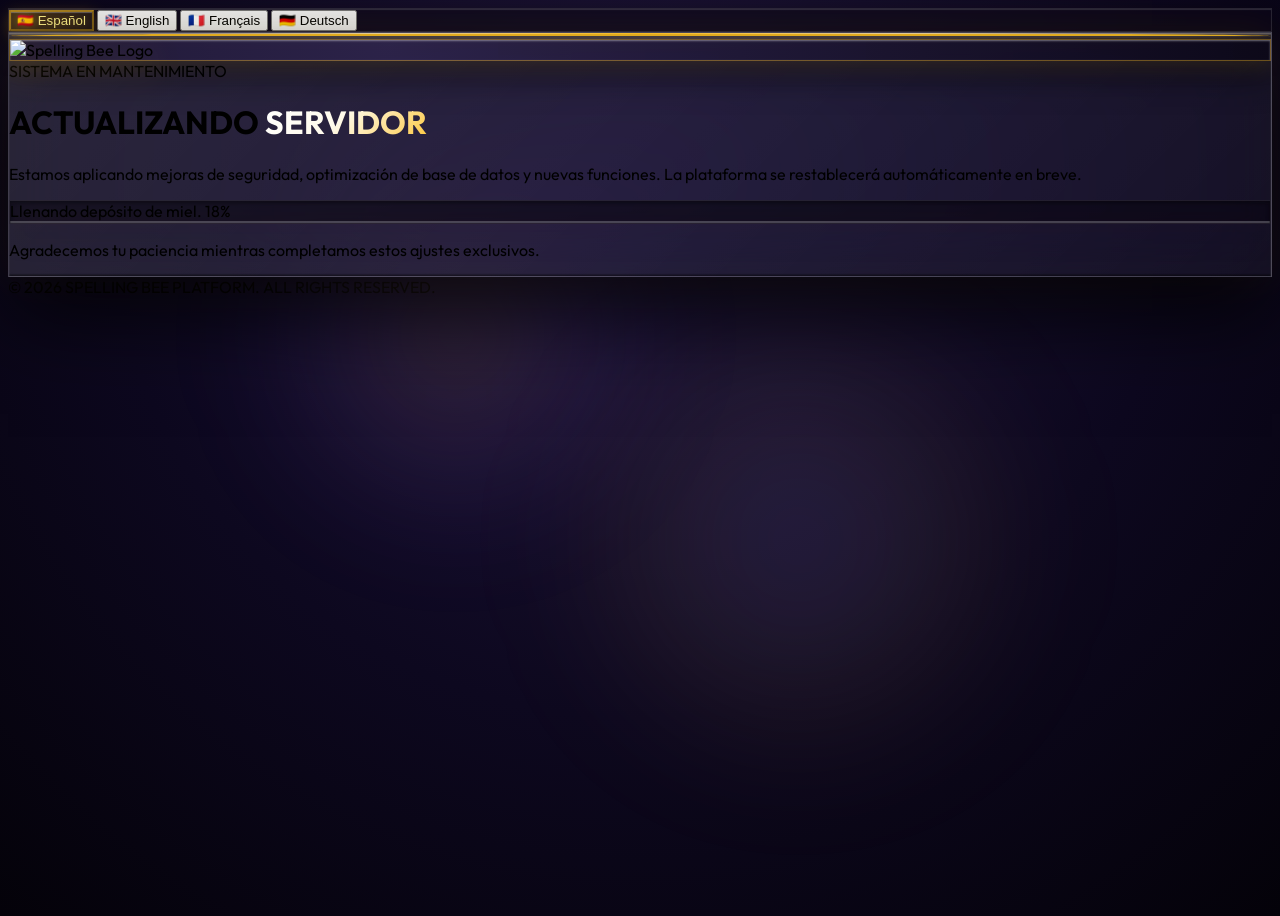
==== commit 46a26358: "feat: implement glassmorphism honey progress bar with liquid fill animation and real-time percentage" ====
--- a/English/index.html
+++ b/English/index.html
@@ -14,8 +14,8 @@
   <style>
     :root {
       --gold-primary: #fbbf24;
-      --gold-glow: rgba(251, 191, 36, 0.45);
-      --ceramic-white: rgba(255, 255, 255, 0.08);
+      --honey-glow: rgba(245, 158, 11, 0.65);
+      --honey-liquid: linear-gradient(180deg, #fef08a 0%, #f59e0b 45%, #d97706 85%, #b45309 100%);
     }
 
     body {
@@ -131,6 +131,71 @@
       -webkit-backdrop-filter: blur(16px);
       border: 1px solid rgba(255, 255, 255, 0.08);
       box-shadow: inset 0 2px 4px rgba(0, 0, 0, 0.4);
+    }
+
+    /* Honey Jar Glassmorphism Container */
+    .honey-jar-glass {
+      background: rgba(255, 255, 255, 0.04);
+      backdrop-filter: blur(20px);
+      -webkit-backdrop-filter: blur(20px);
+      border: 1.5px solid rgba(255, 255, 255, 0.2);
+      box-shadow: 
+        inset 0 2px 4px rgba(255, 255, 255, 0.4),
+        inset 0 -3px 6px rgba(0, 0, 0, 0.6),
+        0 10px 25px rgba(0, 0, 0, 0.5),
+        0 0 20px rgba(245, 158, 11, 0.15);
+      position: relative;
+      overflow: hidden;
+      border-radius: 9999px;
+    }
+
+    /* Liquid Honey Fill Effect */
+    .honey-fill {
+      background: var(--honey-liquid);
+      position: relative;
+      transition: width 1.2s cubic-bezier(0.25, 1, 0.5, 1);
+      box-shadow: 
+        0 0 20px rgba(245, 158, 11, 0.8),
+        inset 0 2px 3px rgba(255, 255, 255, 0.7),
+        inset 0 -2px 4px rgba(180, 83, 9, 0.6);
+      border-radius: 9999px;
+    }
+
+    /* Surface Wave Wave Animation on Honey Liquid */
+    .honey-fill::after {
+      content: '';
+      position: absolute;
+      top: 0;
+      left: 0;
+      right: 0;
+      height: 100%;
+      background: linear-gradient(90deg, rgba(255,255,255,0) 0%, rgba(255,255,255,0.45) 50%, rgba(255,255,255,0) 100%);
+      animation: honeyShine 2.5s ease-in-out infinite;
+    }
+
+    @keyframes honeyShine {
+      0% { transform: translateX(-100%); }
+      100% { transform: translateX(100%); }
+    }
+
+    /* Dripping Honey Drops Animation */
+    .honey-drop {
+      position: absolute;
+      width: 7px;
+      height: 7px;
+      background: #f59e0b;
+      border-radius: 50% 50% 50% 50% / 60% 60% 40% 40%;
+      box-shadow: 0 0 8px rgba(245, 158, 11, 0.8);
+      animation: dropHoney 2.8s cubic-bezier(0.55, 0.085, 0.68, 0.53) infinite;
+      opacity: 0;
+    }
+
+    @keyframes dropHoney {
+      0% { transform: translateY(-4px) scale(0.6); opacity: 0; }
+      20% { opacity: 1; transform: translateY(0px) scale(1); }
+      70% { opacity: 1; transform: translateY(12px) scale(1.1); }
+      90% { transform: translateY(22px) scale(0.3); opacity: 0; }
+      100% { opacity: 0; }
     }
 
     /* Ceramic Floating Bee Badge */
@@ -262,7 +327,7 @@
         <div class="absolute -inset-3 rounded-full ceramic-ring"></div>
 
         <div class="ceramic-badge w-24 h-24 sm:w-28 sm:h-28 flex items-center justify-center rounded-full p-3 backdrop-blur-xl">
-          <img src="English/img/Abeja.png" onerror="this.onerror=null; this.src='../English/img/Abeja.png';" alt="Spelling Bee Logo" class="w-16 h-16 sm:w-20 sm:h-20 object-contain bee-logo">
+          <img src="img/Abeja.png" onerror="this.onerror=null; this.src='English/img/Abeja.png';" alt="Spelling Bee Logo" class="w-16 h-16 sm:w-20 sm:h-20 object-contain bee-logo">
         </div>
       </div>
 
@@ -284,17 +349,27 @@
           Estamos aplicando mejoras de seguridad, optimización de base de datos y nuevas funciones. La plataforma se restablecerá automáticamente en breve.
         </p>
 
-        <!-- Inner Glass Loading Status Box -->
-        <div class="inner-glass w-full max-w-md rounded-2xl p-5 backdrop-blur-md mb-6 flex flex-col items-center">
-          <div class="flex items-center gap-3 text-sm font-semibold text-yellow-300 tracking-wide mb-3">
-            <i data-lucide="loader-2" class="w-5 h-5 animate-spin text-yellow-400"></i>
-            <span id="step-label" class="loading-dots">Optimizando módulos y recursos</span>
+        <!-- Inner Glass Container with Glassmorphism Honey Fill Bar -->
+        <div class="inner-glass w-full max-w-md rounded-2xl p-6 backdrop-blur-md mb-6 flex flex-col items-center">
+          
+          <!-- Step Text Label & Percentage Counter -->
+          <div class="w-full flex justify-between items-center text-xs font-bold text-yellow-300 tracking-wider mb-3">
+            <span class="flex items-center gap-2">
+              <i data-lucide="droplet" class="w-4 h-4 text-amber-400 fill-amber-400 animate-bounce"></i>
+              <span id="step-label" class="loading-dots">Llenando depósito de miel</span>
+            </span>
+            <span id="honey-percentage" class="text-amber-300 font-mono text-sm">18%</span>
           </div>
 
-          <!-- Pulsing Status Bar -->
-          <div class="w-full bg-black/60 rounded-full h-3 overflow-hidden p-0.5 border border-white/10 relative">
-            <div id="loading-bar" class="bg-gradient-to-r from-amber-500 via-yellow-400 to-yellow-200 h-full rounded-full transition-all duration-700 ease-out shadow-[0_0_12px_rgba(251,191,36,0.6)]" style="width: 55%;"></div>
+          <!-- Glassmorphism Honey Bar Tube -->
+          <div class="honey-jar-glass w-full h-5 p-0.5 relative flex items-center">
+            <!-- Filling Honey Liquid -->
+            <div id="loading-bar" class="honey-fill h-full flex items-center justify-end pr-1" style="width: 18%;">
+              <!-- Honey Drop at liquid edge -->
+              <div class="honey-drop"></div>
+            </div>
           </div>
+
         </div>
 
         <!-- Note -->
@@ -312,7 +387,7 @@
     &copy; 2026 SPELLING BEE PLATFORM. ALL RIGHTS RESERVED.
   </footer>
 
-  <!-- Script for Dynamic Languages and Loader Steps -->
+  <!-- Script for Dynamic Languages and Smooth Honey Filling -->
   <script>
     // Initialize Lucide Icons
     lucide.createIcons();
@@ -324,6 +399,7 @@
         title: "ACTUALIZANDO <span class='title-shimmer'>SERVIDOR</span>",
         desc: "Estamos aplicando mejoras de seguridad, optimización de base de datos y nuevas funciones. La plataforma se restablecerá automáticamente en breve.",
         steps: [
+          "Llenando depósito de miel",
           "Optimizando módulos y recursos",
           "Sincronizando bases de datos",
           "Verificando seguridad de la red",
@@ -336,6 +412,7 @@
         title: "UPGRADING <span class='title-shimmer'>SERVER</span>",
         desc: "We are applying security enhancements, database optimizations, and new features. The platform will automatically resume shortly.",
         steps: [
+          "Filling honey reservoir",
           "Optimizing modules and assets",
           "Synchronizing databases",
           "Verifying network security",
@@ -348,6 +425,7 @@
         title: "MISE À JOUR DU <span class='title-shimmer'>SERVEUR</span>",
         desc: "Nous appliquons des améliorations de sécurité, d'optimisation de base de données et de nouvelles fonctionnalités. La plateforme redémarrera sous peu.",
         steps: [
+          "Remplissage del réservoir de miel",
           "Optimisation des modules et ressources",
           "Synchronisation des bases de données",
           "Vérification de la sécurité réseau",
@@ -360,6 +438,7 @@
         title: "SERVER <span class='title-shimmer'>WIRD AKTUALISIERT</span>",
         desc: "Wir führen Sicherheitsverbesserungen, Datenbank-Optimierungen und neue Funktionen ein. Die Plattform wird in Kürze automatisch wiederhergestellt.",
         steps: [
+          "Honigspeicher wird gefüllt",
           "Module und Ressourcen werden optimiert",
           "Datenbanken werden synchronisiert",
           "Netzwerksicherheit wird überprüft",
@@ -400,18 +479,28 @@
       }, 200);
     }
 
-    // Dynamic Loading Progress Cycle
+    // Continuous & Progressive Honey Filling Effect (12% -> 99%)
     const loadingBar = document.getElementById('loading-bar');
     const stepLabel = document.getElementById('step-label');
-
-    let currentWidth = 55;
+    const honeyPercentage = document.getElementById('honey-percentage');
+
+    let currentWidth = 12;
     setInterval(() => {
-      currentWidth = 45 + Math.floor(Math.random() * 45);
+      // Gradually fill up to 99%, then loop smoothly back
+      currentWidth += Math.floor(Math.random() * 8) + 4;
+      if (currentWidth >= 99) {
+        currentWidth = 12;
+      }
+
       loadingBar.style.width = `${currentWidth}%`;
-
-      stepIndex = (stepIndex + 1) % i18n[currentLang].steps.length;
-      stepLabel.textContent = i18n[currentLang].steps[stepIndex];
-    }, 3200);
+      honeyPercentage.textContent = `${currentWidth}%`;
+
+      // Cycle text step label periodically
+      if (currentWidth % 4 === 0) {
+        stepIndex = (stepIndex + 1) % i18n[currentLang].steps.length;
+        stepLabel.textContent = i18n[currentLang].steps[stepIndex];
+      }
+    }, 1200);
 
     // Generate Stars & Fireflies
     const starBg = document.getElementById('star-bg');
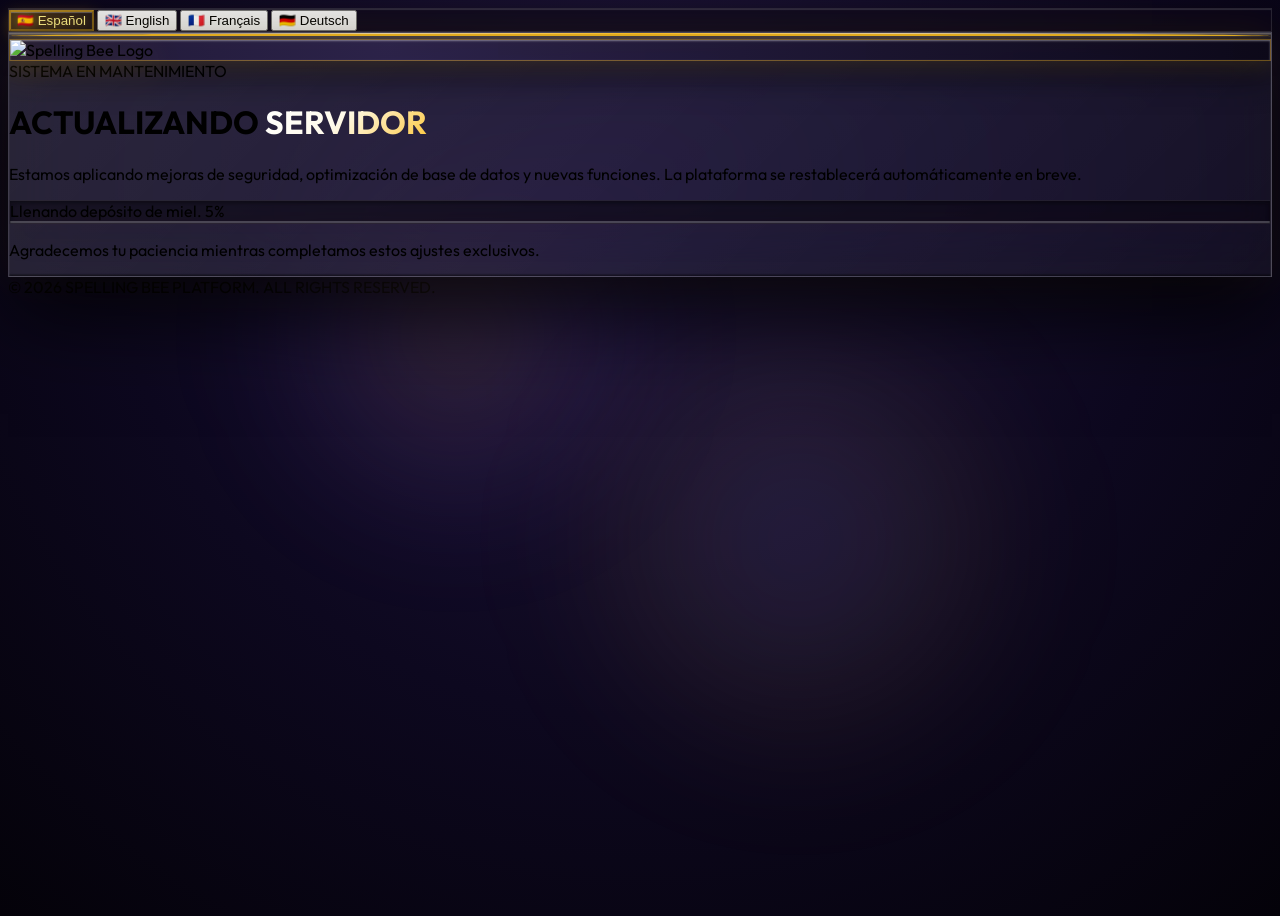
==== commit 5dcc6dd7: "style: slow down honey loading speed and add falling honey drops animation over progress bar" ====
--- a/English/index.html
+++ b/English/index.html
@@ -131,6 +131,7 @@
       -webkit-backdrop-filter: blur(16px);
       border: 1px solid rgba(255, 255, 255, 0.08);
       box-shadow: inset 0 2px 4px rgba(0, 0, 0, 0.4);
+      position: relative;
     }
 
     /* Honey Jar Glassmorphism Container */
@@ -145,17 +146,17 @@
         0 10px 25px rgba(0, 0, 0, 0.5),
         0 0 20px rgba(245, 158, 11, 0.15);
       position: relative;
-      overflow: hidden;
+      overflow: visible;
       border-radius: 9999px;
     }
 
-    /* Liquid Honey Fill Effect */
+    /* Liquid Honey Fill Effect - Ultra Ultra Smooth Transition */
     .honey-fill {
       background: var(--honey-liquid);
       position: relative;
-      transition: width 1.2s cubic-bezier(0.25, 1, 0.5, 1);
+      transition: width 0.8s ease-out;
       box-shadow: 
-        0 0 20px rgba(245, 158, 11, 0.8),
+        0 0 20px rgba(245, 158, 11, 0.85),
         inset 0 2px 3px rgba(255, 255, 255, 0.7),
         inset 0 -2px 4px rgba(180, 83, 9, 0.6);
       border-radius: 9999px;
@@ -170,7 +171,7 @@
       right: 0;
       height: 100%;
       background: linear-gradient(90deg, rgba(255,255,255,0) 0%, rgba(255,255,255,0.45) 50%, rgba(255,255,255,0) 100%);
-      animation: honeyShine 2.5s ease-in-out infinite;
+      animation: honeyShine 3s ease-in-out infinite;
     }
 
     @keyframes honeyShine {
@@ -178,24 +179,45 @@
       100% { transform: translateX(100%); }
     }
 
-    /* Dripping Honey Drops Animation */
-    .honey-drop {
-      position: absolute;
-      width: 7px;
-      height: 7px;
-      background: #f59e0b;
-      border-radius: 50% 50% 50% 50% / 60% 60% 40% 40%;
-      box-shadow: 0 0 8px rgba(245, 158, 11, 0.8);
-      animation: dropHoney 2.8s cubic-bezier(0.55, 0.085, 0.68, 0.53) infinite;
+    /* Multi Honey Dripping Animation into the jar */
+    .honey-drip-container {
+      position: absolute;
+      top: -26px;
+      left: 0;
+      right: 0;
+      height: 30px;
+      pointer-events: none;
+    }
+
+    .falling-drop {
+      position: absolute;
+      width: 8px;
+      height: 12px;
+      background: radial-gradient(circle at 30% 30%, #fef08a, #f59e0b 70%, #d97706 100%);
+      border-radius: 50% 50% 50% 50% / 70% 70% 35% 35%;
+      box-shadow: 0 0 10px rgba(245, 158, 11, 0.9);
+      animation: dripFall var(--drip-speed, 1.8s) cubic-bezier(0.4, 0, 0.8, 1) infinite;
+      animation-delay: var(--drip-delay, 0s);
       opacity: 0;
     }
 
-    @keyframes dropHoney {
-      0% { transform: translateY(-4px) scale(0.6); opacity: 0; }
-      20% { opacity: 1; transform: translateY(0px) scale(1); }
-      70% { opacity: 1; transform: translateY(12px) scale(1.1); }
-      90% { transform: translateY(22px) scale(0.3); opacity: 0; }
-      100% { opacity: 0; }
+    @keyframes dripFall {
+      0% {
+        transform: translateY(0px) scale(0.3);
+        opacity: 0;
+      }
+      20% {
+        opacity: 1;
+        transform: translateY(6px) scale(1);
+      }
+      80% {
+        opacity: 1;
+        transform: translateY(22px) scale(1.1);
+      }
+      100% {
+        transform: translateY(28px) scale(0.2);
+        opacity: 0;
+      }
     }
 
     /* Ceramic Floating Bee Badge */
@@ -353,21 +375,22 @@
         <div class="inner-glass w-full max-w-md rounded-2xl p-6 backdrop-blur-md mb-6 flex flex-col items-center">
           
           <!-- Step Text Label & Percentage Counter -->
-          <div class="w-full flex justify-between items-center text-xs font-bold text-yellow-300 tracking-wider mb-3">
+          <div class="w-full flex justify-between items-center text-xs font-bold text-yellow-300 tracking-wider mb-4">
             <span class="flex items-center gap-2">
               <i data-lucide="droplet" class="w-4 h-4 text-amber-400 fill-amber-400 animate-bounce"></i>
               <span id="step-label" class="loading-dots">Llenando depósito de miel</span>
             </span>
-            <span id="honey-percentage" class="text-amber-300 font-mono text-sm">18%</span>
+            <span id="honey-percentage" class="text-amber-300 font-mono text-sm">5%</span>
           </div>
 
           <!-- Glassmorphism Honey Bar Tube -->
-          <div class="honey-jar-glass w-full h-5 p-0.5 relative flex items-center">
+          <div class="honey-jar-glass w-full h-6 p-0.5 relative flex items-center">
+            
+            <!-- Falling Honey Drops Emitters -->
+            <div id="drip-container" class="honey-drip-container"></div>
+
             <!-- Filling Honey Liquid -->
-            <div id="loading-bar" class="honey-fill h-full flex items-center justify-end pr-1" style="width: 18%;">
-              <!-- Honey Drop at liquid edge -->
-              <div class="honey-drop"></div>
-            </div>
+            <div id="loading-bar" class="honey-fill h-full flex items-center justify-end pr-1" style="width: 5%;"></div>
           </div>
 
         </div>
@@ -387,7 +410,7 @@
     &copy; 2026 SPELLING BEE PLATFORM. ALL RIGHTS RESERVED.
   </footer>
 
-  <!-- Script for Dynamic Languages and Smooth Honey Filling -->
+  <!-- Script for Dynamic Languages and Slow Honey Filling -->
   <script>
     // Initialize Lucide Icons
     lucide.createIcons();
@@ -479,28 +502,50 @@
       }, 200);
     }
 
-    // Continuous & Progressive Honey Filling Effect (12% -> 99%)
+    // Dynamic Slow Honey Fill & Falling Drops Update
     const loadingBar = document.getElementById('loading-bar');
     const stepLabel = document.getElementById('step-label');
     const honeyPercentage = document.getElementById('honey-percentage');
-
-    let currentWidth = 12;
+    const dripContainer = document.getElementById('drip-container');
+
+    let currentWidth = 5;
+
+    // Slow and steady progress (+1% every 800ms)
     setInterval(() => {
-      // Gradually fill up to 99%, then loop smoothly back
-      currentWidth += Math.floor(Math.random() * 8) + 4;
-      if (currentWidth >= 99) {
-        currentWidth = 12;
+      currentWidth += 1;
+      if (currentWidth > 98) {
+        currentWidth = 5;
       }
 
       loadingBar.style.width = `${currentWidth}%`;
       honeyPercentage.textContent = `${currentWidth}%`;
 
-      // Cycle text step label periodically
-      if (currentWidth % 4 === 0) {
+      // Update text step label every 20%
+      if (currentWidth % 20 === 0) {
         stepIndex = (stepIndex + 1) % i18n[currentLang].steps.length;
         stepLabel.textContent = i18n[currentLang].steps[stepIndex];
       }
-    }, 1200);
+    }, 800);
+
+    // Generate Dynamic Falling Honey Drops that land on the exact fill front
+    function spawnHoneyDrop() {
+      const drop = document.createElement('div');
+      drop.className = 'falling-drop';
+      
+      // Position drop right over the active liquid border
+      const offset = Math.max(3, currentWidth - 1);
+      drop.style.left = `${offset}%`;
+      drop.style.setProperty('--drip-speed', `${1.2 + Math.random() * 0.8}s`);
+      
+      dripContainer.appendChild(drop);
+
+      setTimeout(() => {
+        drop.remove();
+      }, 2000);
+    }
+
+    // Continuous drop spawning
+    setInterval(spawnHoneyDrop, 600);
 
     // Generate Stars & Fireflies
     const starBg = document.getElementById('star-bg');
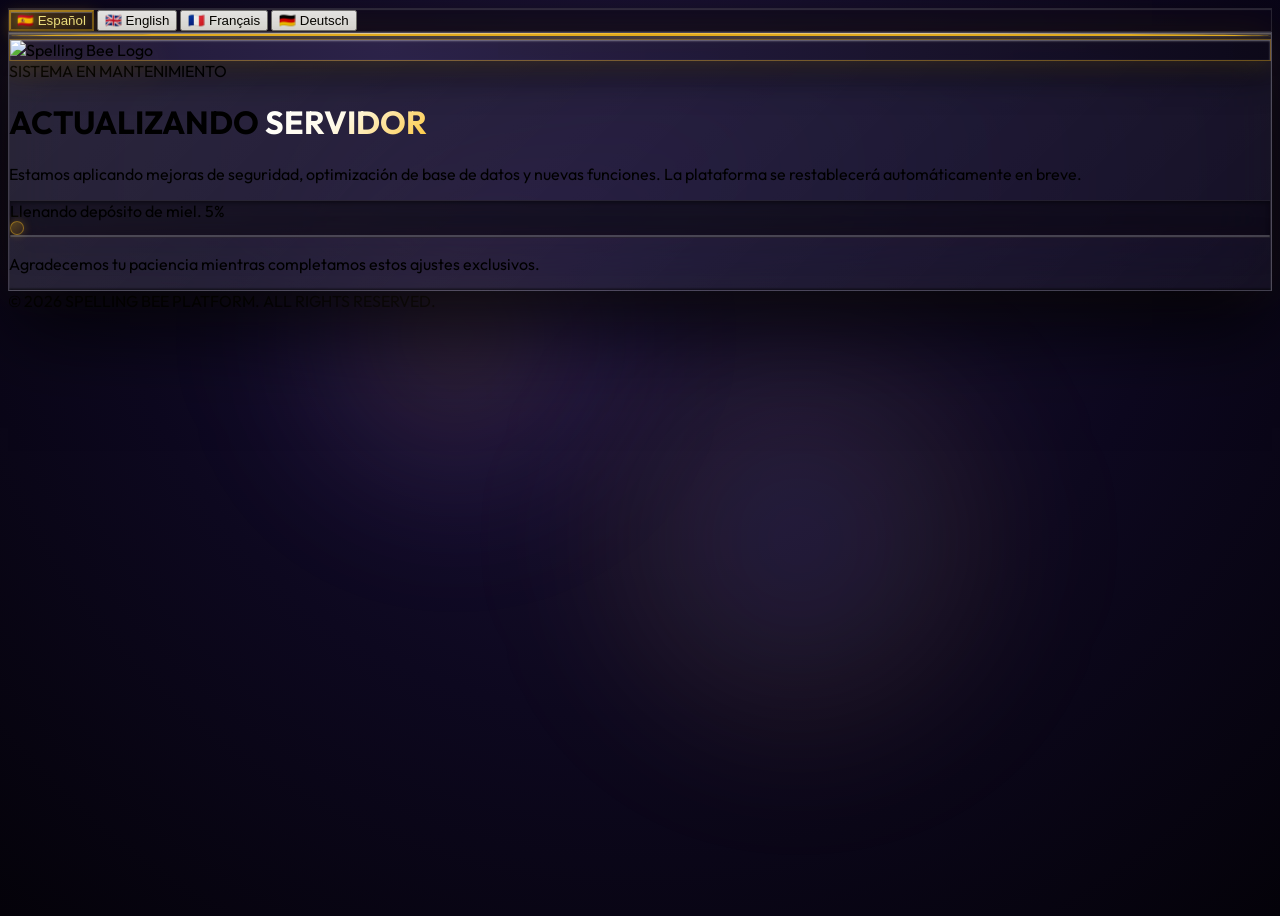
==== commit d91deffa: "fix: resolve layout overflow and add lateral honey nozzle dispenser on left side of loading tube" ====
--- a/English/index.html
+++ b/English/index.html
@@ -146,23 +146,24 @@
         0 10px 25px rgba(0, 0, 0, 0.5),
         0 0 20px rgba(245, 158, 11, 0.15);
       position: relative;
-      overflow: visible;
+      overflow: hidden;
       border-radius: 9999px;
     }
 
-    /* Liquid Honey Fill Effect - Ultra Ultra Smooth Transition */
+    /* Liquid Honey Fill Effect - Smooth Progress Animation */
     .honey-fill {
       background: var(--honey-liquid);
       position: relative;
-      transition: width 0.8s ease-out;
+      transition: width 0.7s cubic-bezier(0.16, 1, 0.3, 1);
       box-shadow: 
         0 0 20px rgba(245, 158, 11, 0.85),
         inset 0 2px 3px rgba(255, 255, 255, 0.7),
         inset 0 -2px 4px rgba(180, 83, 9, 0.6);
       border-radius: 9999px;
-    }
-
-    /* Surface Wave Wave Animation on Honey Liquid */
+      min-width: 14px;
+    }
+
+    /* Surface Wave Animation on Honey Liquid */
     .honey-fill::after {
       content: '';
       position: absolute;
@@ -179,43 +180,52 @@
       100% { transform: translateX(100%); }
     }
 
-    /* Multi Honey Dripping Animation into the jar */
-    .honey-drip-container {
-      position: absolute;
-      top: -26px;
-      left: 0;
-      right: 0;
-      height: 30px;
-      pointer-events: none;
-    }
-
-    .falling-drop {
-      position: absolute;
+    /* Lateral Dripping Honey Nozzle on Left */
+    .honey-nozzle {
+      position: relative;
+      display: flex;
+      align-items: center;
+    }
+
+    .nozzle-pipe {
+      width: 12px;
+      height: 12px;
+      background: linear-gradient(135deg, rgba(251, 191, 36, 0.3), rgba(245, 158, 11, 0.1));
+      border: 1px solid rgba(251, 191, 36, 0.4);
+      border-radius: 50%;
+      box-shadow: 0 0 10px rgba(251, 191, 36, 0.3);
+    }
+
+    /* Honey Drop falling from left side into the bar tube */
+    .falling-side-drop {
+      position: absolute;
+      left: 6px;
+      top: 0px;
       width: 8px;
-      height: 12px;
+      height: 10px;
       background: radial-gradient(circle at 30% 30%, #fef08a, #f59e0b 70%, #d97706 100%);
       border-radius: 50% 50% 50% 50% / 70% 70% 35% 35%;
-      box-shadow: 0 0 10px rgba(245, 158, 11, 0.9);
-      animation: dripFall var(--drip-speed, 1.8s) cubic-bezier(0.4, 0, 0.8, 1) infinite;
-      animation-delay: var(--drip-delay, 0s);
+      box-shadow: 0 0 8px rgba(245, 158, 11, 0.9);
+      animation: dripSideFall 1.4s cubic-bezier(0.4, 0, 0.8, 1) infinite;
+      z-index: 10;
       opacity: 0;
     }
 
-    @keyframes dripFall {
+    @keyframes dripSideFall {
       0% {
-        transform: translateY(0px) scale(0.3);
+        transform: translate(0, 0) scale(0.4);
         opacity: 0;
       }
       20% {
         opacity: 1;
-        transform: translateY(6px) scale(1);
+        transform: translate(3px, 4px) scale(1);
       }
       80% {
         opacity: 1;
-        transform: translateY(22px) scale(1.1);
+        transform: translate(12px, 8px) scale(1.1);
       }
       100% {
-        transform: translateY(28px) scale(0.2);
+        transform: translate(18px, 10px) scale(0.2);
         opacity: 0;
       }
     }
@@ -383,14 +393,21 @@
             <span id="honey-percentage" class="text-amber-300 font-mono text-sm">5%</span>
           </div>
 
-          <!-- Glassmorphism Honey Bar Tube -->
-          <div class="honey-jar-glass w-full h-6 p-0.5 relative flex items-center">
+          <!-- Glassmorphism Honey Bar Tube with Lateral Honey Dispenser -->
+          <div class="w-full flex items-center gap-2">
             
-            <!-- Falling Honey Drops Emitters -->
-            <div id="drip-container" class="honey-drip-container"></div>
-
-            <!-- Filling Honey Liquid -->
-            <div id="loading-bar" class="honey-fill h-full flex items-center justify-end pr-1" style="width: 5%;"></div>
+            <!-- Left Honey Dispenser Nozzle -->
+            <div class="honey-nozzle">
+              <div class="nozzle-pipe"></div>
+              <div class="falling-side-drop"></div>
+            </div>
+
+            <!-- Main Glass Tube -->
+            <div class="honey-jar-glass flex-grow h-6 p-0.5 relative flex items-center">
+              <!-- Filling Honey Liquid -->
+              <div id="loading-bar" class="honey-fill h-full" style="width: 5%;"></div>
+            </div>
+
           </div>
 
         </div>
@@ -502,15 +519,13 @@
       }, 200);
     }
 
-    // Dynamic Slow Honey Fill & Falling Drops Update
+    // Dynamic Slow Honey Fill Update (+1% every 750ms)
     const loadingBar = document.getElementById('loading-bar');
     const stepLabel = document.getElementById('step-label');
     const honeyPercentage = document.getElementById('honey-percentage');
-    const dripContainer = document.getElementById('drip-container');
 
     let currentWidth = 5;
 
-    // Slow and steady progress (+1% every 800ms)
     setInterval(() => {
       currentWidth += 1;
       if (currentWidth > 98) {
@@ -525,27 +540,7 @@
         stepIndex = (stepIndex + 1) % i18n[currentLang].steps.length;
         stepLabel.textContent = i18n[currentLang].steps[stepIndex];
       }
-    }, 800);
-
-    // Generate Dynamic Falling Honey Drops that land on the exact fill front
-    function spawnHoneyDrop() {
-      const drop = document.createElement('div');
-      drop.className = 'falling-drop';
-      
-      // Position drop right over the active liquid border
-      const offset = Math.max(3, currentWidth - 1);
-      drop.style.left = `${offset}%`;
-      drop.style.setProperty('--drip-speed', `${1.2 + Math.random() * 0.8}s`);
-      
-      dripContainer.appendChild(drop);
-
-      setTimeout(() => {
-        drop.remove();
-      }, 2000);
-    }
-
-    // Continuous drop spawning
-    setInterval(spawnHoneyDrop, 600);
+    }, 750);
 
     // Generate Stars & Fireflies
     const starBg = document.getElementById('star-bg');
